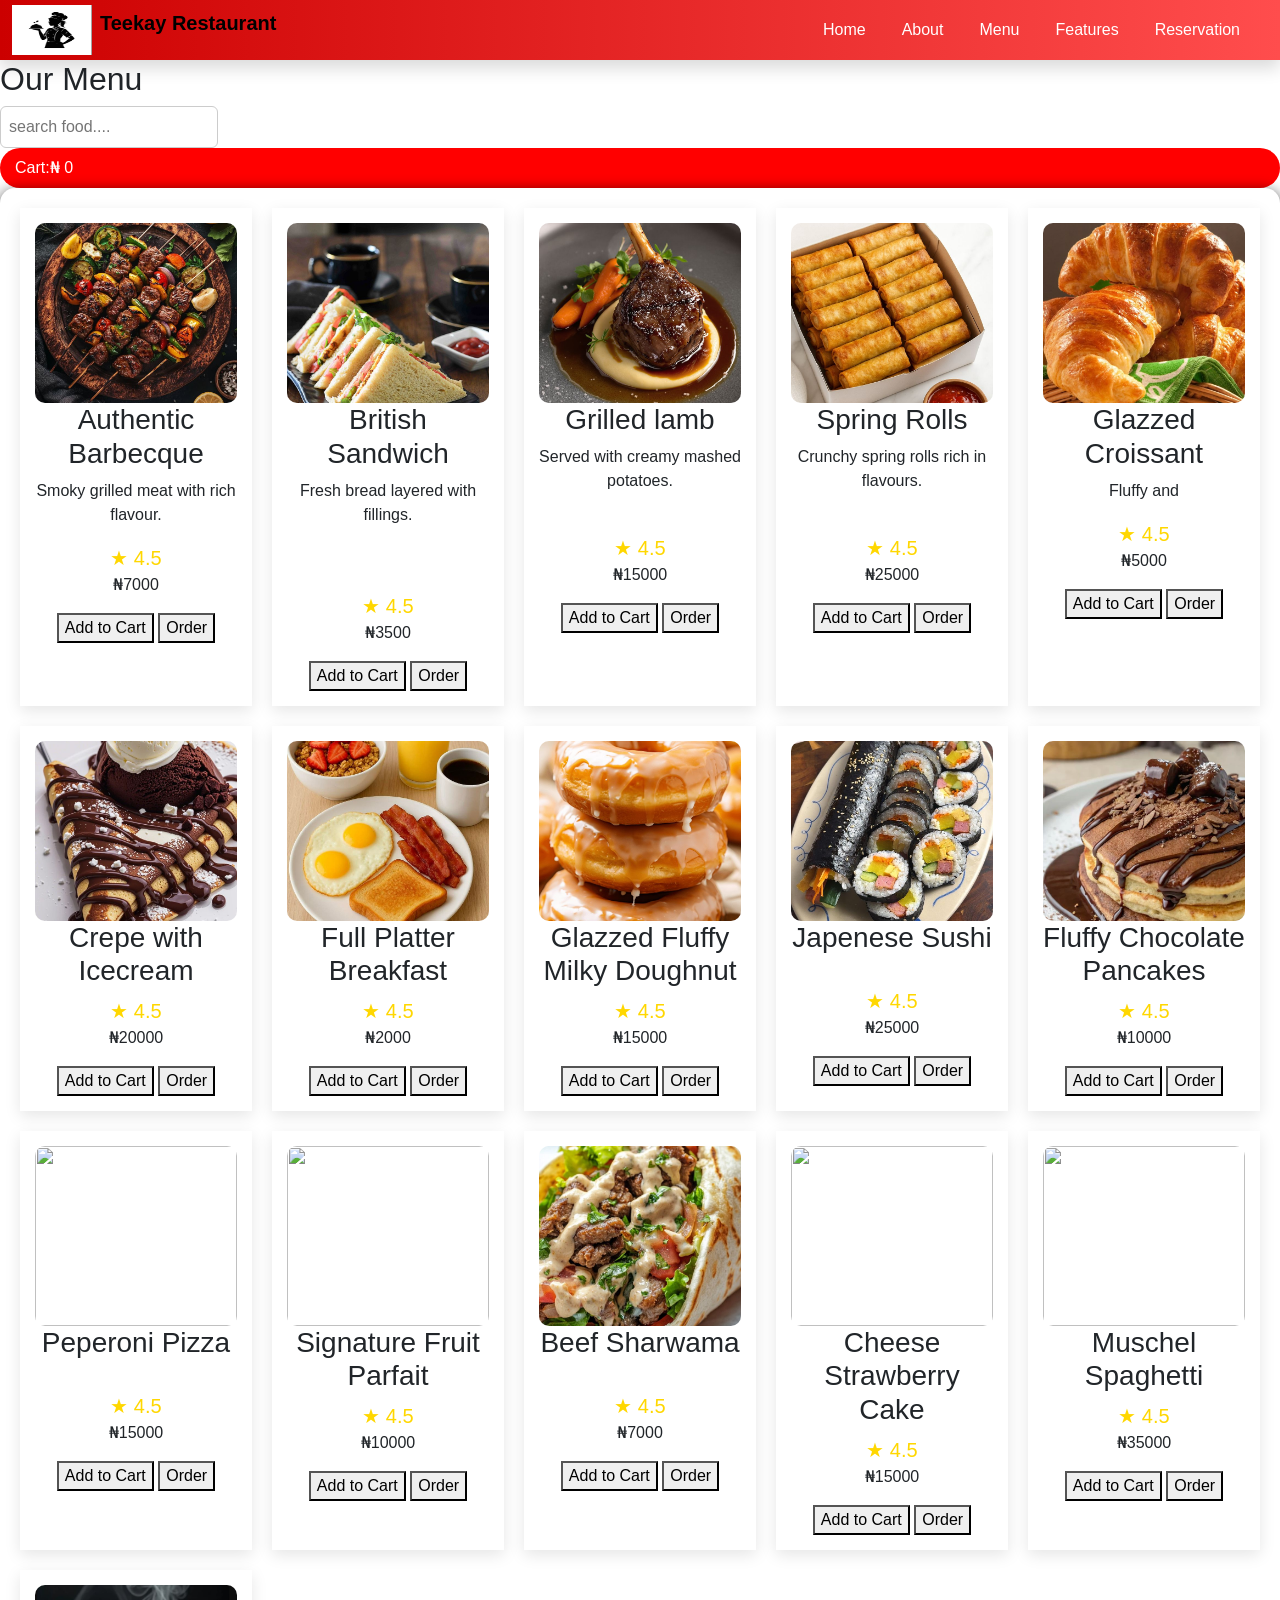
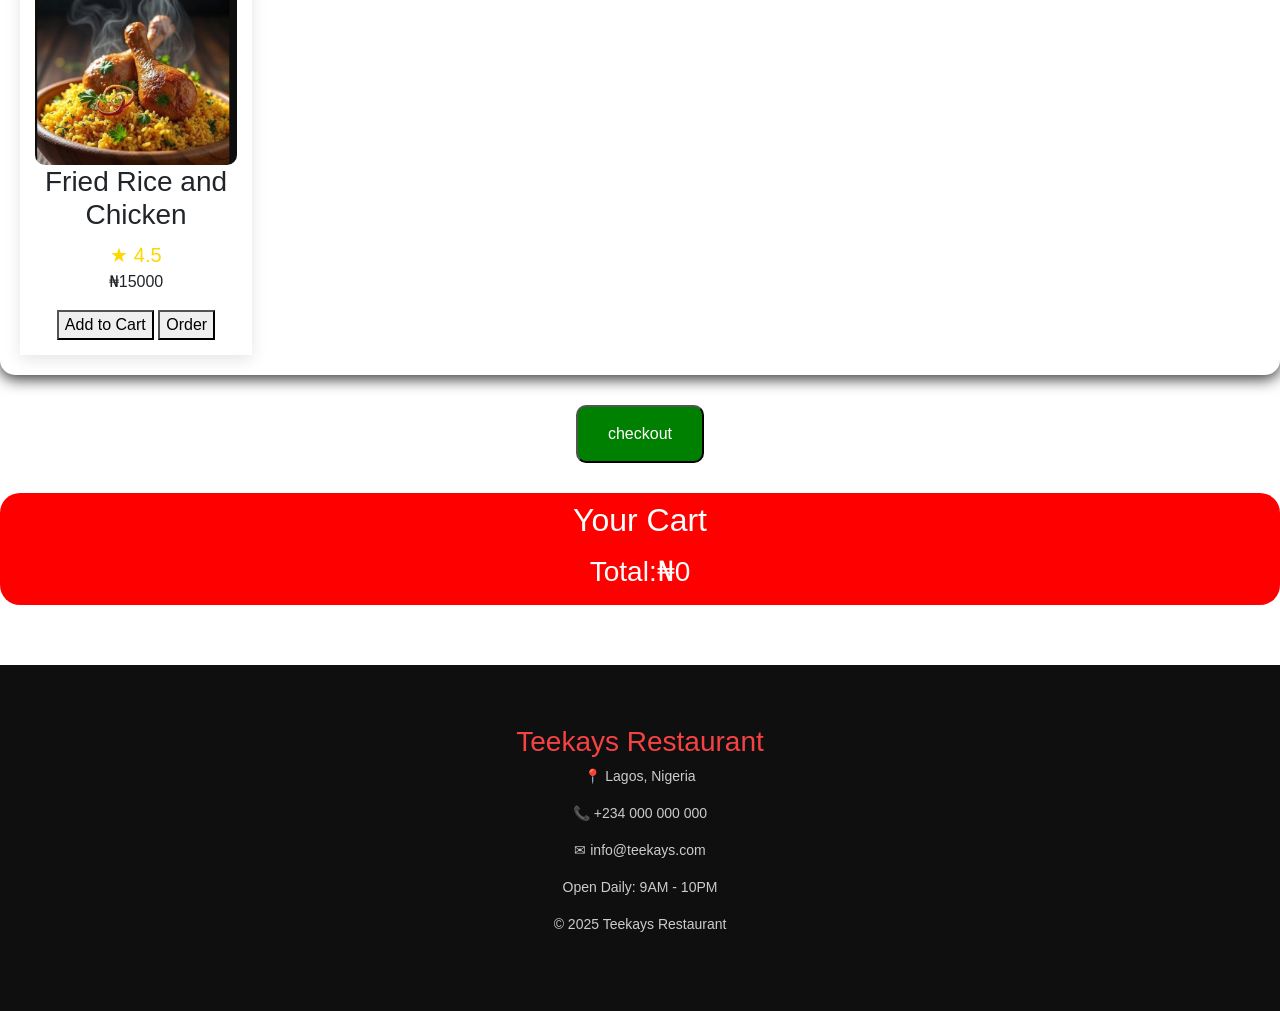
==== menu.html @ 7ffa9595 "Add files via upload" ====
<!DOCTYPE html>
<html lang="en">
<head>
<meta charset="UTF-8">
<title>Restaurant App</title>
<link href="https://cdn.jsdelivr.net/npm/bootstrap@5.3.8/dist/css/bootstrap.min.css" rel="stylesheet" integrity="sha384-sRIl4kxILFvY47J16cr9ZwB07vP4J8+LH7qKQnuqkuIAvNWLzeN8tE5YBujZqJLB" crossorigin="anonymous">
<link rel="stylesheet" href="style.css">
</head>

<body>

<header id="main-header">
 <nav class="navbar navbar-expand-lg shadow fixed-top">
  <div class="container-fluid">
    <!-- Logo + Brand -->
    <a class="navbar-brand d-flex align-items-center" href="#">
      <img src="Screenshot_8-4-2026_14441_.jpeg" alt="Logo" width="80" height="50" class="me-2">
      <span class="header-title">Teekay Restaurant</span>
    </a>

    <!-- Centered nav items -->
    <div class="navbar-collapse justify-content-center" id="navbarNav">
      <ul class="navbar-nav ms-auto">
        <li class="nav-item"><a class="nav-link " href="index.html">Home</a></li>
        <li class="nav-item"><a class="nav-link" href="about.html">About</a></li>
        <li class="nav-item"><a class="nav-link" href="menu.html">Menu</a></li>
        <li class="nav-item"><a class="nav-link" href="features.html">Features</a></li>
        <li class="nav-item"><a class="nav-link" href="reservation.html">Reservation</a></li>
      </ul>
    </div>
  </div>
</nav>
</header>
 
<div id="menu-header">
  <h2>Our Menu</h2>
  <div class="search-box">
  <input type="text" placeholder="search food....">
  <div class="cart">Cart:₦ <span id="total">0</span>
  </div>
</div>
</div>
<section class="menu-section">


  <div class="menu-container" id="menu">

    <div class="item main" data-name="Barbecque">
      <img src="menu 1.jpg" alt="">
      <h3>Authentic Barbecque</h3>
      <p class="desc">Smoky grilled meat with rich flavour.</p>
      <div class="rating">
    ★ 4.5
     </div>
      <p>₦7000</p>
      <button onclick="addToCart(Aunthentic,3500)"> Add to Cart</button>
      <button onclick="orderWhatsapp(Aunthentic,3500)">Order</button>
    </div>

 <div class="item main" data-name="Sandwich">
      <img src="menu 2.jpg" alt="">
      <h3>British Sandwich</h3>
      <p class="desc">Fresh bread layered with fillings.</p>
      <br>
      <br>
      <div class="rating">
    ★ 4.5
     </div>
      <p>₦3500</p>
      <button onclick="addToCart(British,3500)"> Add to Cart</button>
      <button onclick="orderWhatsapp(Aunthentic,3500)">Order</button>
    </div>

 <div class="item main" data-name="lamb">
      <img src="menu 3.jpg" alt="">
      <h3>Grilled lamb</h3>
      <p class="desc">Served with creamy mashed potatoes.</p>
      <br>
      <div class="rating">
    ★ 4.5
     </div>
      <p>₦15000</p>
      <button onclick="addToCart(lamb ,15000)"> Add to Cart</button>
      <button onclick="orderWhatsapp(Aunthentic,3500)">Order</button>
    </div>

 <div class="item main" data-name="rolls">
      <img src="menu 10.jpg" alt="">
      <h3>Spring Rolls</h3>
      <p class="desc">Crunchy spring rolls rich in flavours.</p>
      <br>
      <div class="rating">
    ★ 4.5
     </div>
      <p>₦25000</p>
      <button onclick="addToCart(spring ,25000)"> Add to Cart</button>
      <button onclick="orderWhatsapp(Aunthentic,3500)">Order</button>
    </div>

<div class="item main" data-name="Croissant">
      <img src="menu 7.jpg" alt="">
      <h3>Glazzed Croissant</h3>
      <p class="desc">Fluffy and </p>
      <div class="rating">
    ★ 4.5
     </div>
      <p>₦5000</p>
      <button onclick="addToCart(Croissant,5000)"> Add to Cart</button>
      <button onclick="orderWhatsapp(Aunthentic,3500)">Order</button>
    </div>


    <div class="item main">
      <img src="menu 8.jpg" alt="">
      <h3>Crepe with Icecream</h3>
      <div class="rating">
    ★ 4.5
     </div>
      <p>₦20000</p>
      <button onclick="addToCart(Crepe,20000)"> Add to Cart</button>
      <button onclick="orderWhatsapp(Aunthentic,3500)">Order</button>
    </div>


    <div class="item main">
      <img src="menu 11.jpg" alt="">
      <h3>Full Platter Breakfast</h3>
      <div class="rating">
    ★ 4.5
     </div>
      <p>₦2000</p>
      <button onclick="addToCart(Breakfast,15000)"> Add to Cart</button>
      <button onclick="orderWhatsapp(Aunthentic,3500)">Order</button>
    </div>

<div class="item main">
      <img src="menu 12.jpg" alt="">
      <h3>Glazzed Fluffy Milky Doughnut</h3>
      <div class="rating">
    ★ 4.5
     </div>
      <p>₦15000</p>
      <button onclick="addToCart(Doughnut,15000)"> Add to Cart</button>
 <button onclick="orderWhatsapp(Aunthentic,3500)">Order</button>
    </div>

     <div class="item main">
      <img src="menu 14.jpg" alt="">
      <h3>Japenese Sushi</h3>
      <br>
      <div class="rating">
    ★ 4.5
     </div>
      <p>₦25000</p>
      <button onclick="addToCart(Sushi,25000)"> Add to Cart</button>
    <button onclick="orderWhatsapp(Aunthentic,3500)">Order</button>
    </div>
 
   <div class="item main">
      <img src="menu 16.jpg" alt="">
      <h3>Fluffy Chocolate Pancakes</h3>
      <div class="rating">
    ★ 4.5
     </div>
      <p>₦10000</p>
      <button onclick="addToCart(Pancakes,10000)"> Add to Cart</button>
    <button onclick="orderWhatsapp(Aunthentic,3500)">Order</button>
    </div>

 <div class="item main">
      <img src="menu 18.jpg" alt="">
      <h3>Peperoni Pizza</h3>
      <br>
      <div class="rating">
    ★ 4.5
     </div>
      <p>₦15000</p>
      <button onclick="addToCart(pizza,15000)"> Add to Cart</button>
    <button onclick="orderWhatsapp(Aunthentic,3500)">Order</button>
    </div>

 <div class="item main">
      <img src="menu 21.jpg" alt="">
      <h3>Signature Fruit Parfait</h3>
      <div class="rating">
    ★ 4.5
     </div>
      <p>₦10000</p>
      <button onclick="addToCart(parfait,10000)"> Add to Cart</button>
    <button onclick="orderWhatsapp(Aunthentic,3500)">Order</button>
    </div>

     <div class="item main">
      <img src="menu 23.jpg" alt="">
      <h3>Beef Sharwama</h3>
      <br>
      <div class="rating">
    ★ 4.5
     </div>
      <p>₦7000</p>
      <button onclick="addToCart(Sharwama,7000)"> Add to Cart</button>
    <button onclick="orderWhatsapp(Aunthentic,3500)">Order</button>
    </div>

     <div class="item main">
      <img src="menu 24.jpg" alt="">
      <h3>Cheese Strawberry Cake</h3>
      <div class="rating">
    ★ 4.5
     </div>
      <p>₦15000</p>
      <button onclick="addToCart(cake,15000)"> Add to Cart</button>
    <button onclick="orderWhatsapp(Aunthentic,3500)">Order</button>
    </div>

     <div class="item main">
      <img src="Muschel-Spaghetti in Tomatensugo.jpg" alt="">
      <br>
      <h3>Muschel Spaghetti</h3>
      <div class="rating">
    ★ 4.5
     </div>
      <p>₦35000</p>
      <button onclick="addToCart(Sphagetti,35000)"> Add to Cart</button>
    <button onclick="orderWhatsapp(Aunthentic,3500)">Order</button>
    </div>

 <div class="item main">
      <img src="teekay 6.jpeg" alt="">
      <h3>Fried Rice and Chicken</h3>
      <div class="rating">
    ★ 4.5
     </div>
      <p>₦15000</p>
      <button onclick="addToCart(Rice,15000)"> Add to Cart</button>
    <button onclick="orderWhatsapp(Aunthentic,3500)">Order</button>
    </div>

 </div>
</section>

<button class="checkout" onclick="checkout()">checkout</button>

<!---Cart Section-->
<section class="cart">
  <h2>Your Cart</h2>
<ul id="cart-items"></ul>
<h3>Total:₦<span id="total">0</span> </h3> 
</section>  
<footer class="footer">

<h3>Teekays Restaurant</h3>

<p>📍 Lagos, Nigeria</p>
<p>📞 +234 000 000 000</p>
<p>✉ info@teekays.com</p>

<p>Open Daily: 9AM - 10PM</p>

<p>© 2025 Teekays Restaurant</p>

</footer>
<script src="script.js"></script>
</body>
</html>
---- style.css ----
body {
  margin: 0;
  padding: 0;
  font-family: arial,sans-serif;
  box-sizing: border-box;
}
/* Header with red, white, black stripes */
.header {
  height: 120px;
  color: #fff;
  display: flex;
  align-items: center;
  justify-content: center;
  font-size: 2rem;
  font-weight: bold;
 text-align: center;
  padding: 30px 0;
  /* Start with stripes */
  background: #0e0e0e;
scroll-behavior: smooth;
  animation: headerTransform 12s infinite;
  transition: background 2s ease-in-out, border-bottom 2s ease-in-out;
  position: sticky;
  top: 0;
  z-index: 1000;
  box-shadow: 0 2px 10px rgba(0,0,0,0.1);
}
.header .scrolled{
  background: rgba(0, 0, 0, 0.95);
  box-shadow: 0 10px 20px rgba(0,0,0,0.5);
}

/* Span for header title */
.header-title {
  display: block;
  font-size: 20px;
  font-weight: bold;
  color: black; /* Red text to complement the theme */
  margin-bottom: 15px;
}

.navbar{
  background: linear-gradient(to right,#cc0000,#ff4d4d); 
  display: flex;
  justify-content: space-between;
  padding: 10px 15px;
  gap: 20px;
  box-shadow: 0 2px 10px rgba(0,0,0,0.2);
}
.navbar-collapse{
  display: flex;
  flex-grow: 1;
  justify-content: flex-end;
}
.navbar .nav-link{
  color: white;
  margin-right: 20px;
}
.navbar .nav-link:hover{
  color: gold;
}
.navbar-nav{
  flex-direction: row;
  overflow-x: auto;
  white-space: nowrap;
  display: flex;
  flex-wrap: nowrap;
}
@media(max-width: 768px){
  .navbar{
    gap: 15px;
  }
  .navbar-brand{
    margin-right: 10px;
  }
}
.logo{
  width: 50px;
  margin-right: 10px;
}
.carousel-item{
  position: relative;
}
.carousel-item img{
  height: 500px;
  object-fit: cover;
}
.caption{
  position: absolute;
  top: 50%;
  left: 50%;
  transform: translate(-50%, -50% );
  color: white;
  font-size: 35px;
  font-weight: bold;
}
.hero img{
  height: 80vh;
  object-fit: cover;
}
.card{
  border: none;
  box-shadow: 0 4px 15px rgba(0, 0, 0, 0.1);
  transition: 0.3s;
  display: flex;
  flex-direction: column;
  justify-content: space-between;
  height: 100%;
}
.card img{
  height: 250px;
  object-fit:cover ;
}
.card:hover{
  transform: translateY(-10px);
  box-shadow: 0 8px 25px rgba(0, 0, 0, 0.2);
}
.footer{
  background: #111;
  color: white;
  padding: 20px;
  margin-top: 40px;
}
.btn-danger{
  background: #ff6600;
  border: none;
  padding: 12px 25px;
  border-radius: 25px;
  font-size: 18px;
}
.btn-danger:hover{
  background: #8b0000;
}


/* Navbar */
.navbar {
    position: sticky;
    top: 0;
    width: 100%;
    background-color: rgba(192,57,43,0.95);
    padding: 0px;
    z-index: 1000;
    box-shadow: 0 2px 5px rgba(0,0,0,0.2);
    left: 0;
}

.nav-container {
    display: flex;
    justify-content: space-between;
    align-items: center;
    max-width: 1200px;
    margin: auto;
}

.nav-container .logo {
    font-size: 24px;
    font-weight: bold;
    color: white;
    text-decoration: none;
}

.nav-links {
    list-style: none;
    display: flex;
    gap: 20px;
    margin: 0;
    padding: 0;
}

.nav-links li a {
    color: white;
    text-decoration: none;
    font-size: 18px;
    transition: 0.3s;
}

.nav-links li a:hover {
    color: #f1c40f;
    transform: scale(1.05);
}

/* ---------------- Hero Section ---------------- */
.hero-section {
    background-image: url('../images/hero-background.jpg');
    background-size: cover;
    background-position: center;
    position: relative;
    height: 100vh;
    display: flex;
    align-items: center;
    justify-content: center;
}

.hero-section .overlay {
    background-color: rgba(0,0,0,0.5);
    padding: 50px 20px;
    border-radius: 10px;
    text-align: center;
    max-width: 800px;
}

.hero-text {
    opacity: 0;
    transform: translateY(50px);
    transition: all 1s ease-out;
}

.hero-text.visible {
    opacity: 1;
    transform: translateY(0);
}

.hero-text h1 {
    font-size: 48px;
    margin-bottom: 20px;
}

.hero-text p {
    font-size: 20px;
    margin-bottom: 30px;
    line-height: 1.6;

}

#hero-cta-btn {
    display: inline-block;
    padding: 15px 35px;
    background-color: #e74c3c;
    color: white;
    border: none;
    cursor: pointer;
    font-size: 18px;
    border-radius: 5px;
    transition: all 0.3s ease;
    transform: scale(0);
}

#hero-cta-btn.visible {
    transform: scale(1);
}

#hero-cta-btn:hover {
    background-color: #c0392b;
}
.hero-cta-btn:active{
  transform: scale(0.95);
  background: #a85c1a;

}
.hero-cta-btn:focus {
  outline: none;
  box-shadow: 0 0 0 3px rgba(230 126 34 0.4);
}
  /* FOOTER */

.footer{
background:#000;
color:#777;
text-align:center;
padding:20px;
margin-top:60px;
font-size: 14px;
}

.zero{
   background-image: url(restaurant\ view.jpg);
    background-size: cover;
    background-position: center;
  position: relative;
    padding: 120px 20px;
}

  .overlay{
 background-color: rgba(0,0,0,0.6);
    color: white;
    padding: 40px;
    border-radius: 10px;
    max-width: 800px;
    margin: auto;
    text-align: center;
  
  }
  
.booking-form{
  display: flex;
  gap: 10px;
  margin-top: 20px;
  flex-wrap: wrap;
  justify-content: center;
}
.booking-form input,
.booking-form select{
  padding: 10px;
  border: none;
  border-radius: 5px;
}
.booking-form button{
  padding: 10px 20px;
  background: #e74c3c;
  color: white;
  border: none;
  border-radius: 5px;
  cursor: pointer;
}
.booking-form button :hover{
  background: #c0392b;
}

.footer{
  background: #0f0f0f;
  color: #fff;
  padding: 60px 20px;
}
.footer-container{
  display: flex;
  justify-content: space-between;
  flex-wrap: wrap;
  gap: 40px;
}
.footer h2, .footer h3{
  color:#f54242;
}
.footer p{
  color: #ccc;}


  .whatsapp-btn{
  display: inline-block;
  margin-top: 10px;
  padding: 10px 15px;
  background: #25D366;
  color: #fff;
  text-decoration: none;
  border-radius: 6px;
  justify-content: space-between;
}

.footer-bottom{
  text-align: center;
  margin-top: 40px;
  border-top: 1px solid #333;
  padding-top: 15px;
  color: #777;
}


.menu-container{
  display: grid;
  grid-template-columns:repeat(auto-fit,minmax(220px, 1fr));
  gap:20px;
padding: 20px;
border-radius: 15px;
overflow: hidden;
box-shadow: 0 4px 15px rgba(0,0,0,0.8);
transition: 0.3s ease;
}
.item{
  background: #fff;
  padding: 15px;
  border-radius: 1opx;
  box-shadow: 0 5px 15px rgba(0, 0, 0, 0.1);
  text-align: center;
  gap: 25px;
  opacity: 0;
transform: translateY(20px);
animation: fadeIn 0.5s forwards;
}
@keyframes fadeIn {
  to{
    opacity: 1;
    transform: translateY(0);
  }
}
.menu-container:hover{
  transform: translateY(-5px);
  box-shadow: 0 10px 25px rgba(0,0,0,0.15);
}
.menu-header{
  display: flex;
  justify-content: center;
  position: sticky;
  top: 0;
  z-index: 100;
  background: #fff;
  padding: 15px 30px;
  justify-content: space-between;
  align-items:center;
box-shadow: 0 2px 10px rgba(0,0,0,0.1);
}
.menu-header h2{
  margin: 0;
}
.cart{
  background: red;
  color: white;
  padding: 8px 15px;
  border-radius: 20px;
}
.cart h2,h3{
  justify-content: center;
  align-items: center;
  text-align: center;
}
.item img{
  width: 100%;
  height:180px;
  object-fit: cover;
  border-radius: 10px;
}
.search-box input{
  padding: 8px;
  border-radius: 6px;
  border: 1px solid #ccc;
}
.button{
  padding: 10px;
  background: #e74c3c;
  color: white;
  border: none;
  border-radius: 5px;
  cursor: pointer;
  margin-top: 10px;
  transition: all 0.3s ease;
}
.button:hover{
  background: #c0392b;
transition: translatey(-2px);
}
.button:active{
  transform: scale(0.95);
  background: #a85c1a;

}
.add-btn{
  background: red;
  color: whitesmoke;
}
.order-btn{
  background: #222;
  color: white;
}
#cart-items{
  list-style: none;
  padding: 0;
}
.section-title{
  font-size: 32px;
  margin-bottom: 10px;
  color: #222;
  align-items:center;
  justify-content: center;
  text-align: center;
}
.section-subtitle{
  color: #666;
  margin-bottom: 40px;
  align-items: center;
  justify-content: center;
  text-align: center;
}
.features{
  display: grid;
  grid-template-columns: repeat(auto-fit, minmax(250px, 1fr));
  gap: 20px;
  padding: 60px 10%;
}
.feature-card{
  background:padding-box;
  padding: 25px;
  border-radius: 12px;
  transition: 0.3s ease;
  border: 1px solid red;
}
.feature-card:hover{
  transform: translateY(-8px);
  border-color: brown;
}
.cta{
  text-align: center;
  padding: 60px 20px;
  background: border-box;
}
.cta h2{
  margin-bottom: 20px;
}
.cta button{
  padding: 12px 25px;
  border: none;
  background: red;
  color: black;
  font-size: 16px;
  border-radius: 6px;
  cursor: pointer;
  transition: 0.3s;
}

.cta button:hover{
  background: #e63b3b;
}

/* ---------------- About Section ---------------- */
.fade-in{
  opacity: 1;
  transform: translateY(4opx);
  transition: all 0.8s ease;
}
.fade-in.visible{
  opacity: 1;
  transform: translateY(0);
}

.about-section-bg {
    background-image: url(restaurant\ view.jpg);
    background-size: cover;
    background-position: center;
  position: relative;
    padding: 120px 20px;
}



.about-section-bg p.show{
  opacity: 1;
  transform: translateY(0);
}

.about-section-bg .overlay {
    background-color: rgba(0,0,0,0.6);
    color: white;
    padding: 40px;
    border-radius: 10px;
    max-width: 800px;
    margin: auto;
    text-align: center;
  
    
}
#about-text-container {
    opacity: 0;
    transform: translateY(50px);
    transition: all 1s ease-out;
    
}
.about-text-container.animate{
    opacity: 1;
        transform: translateY(0);}
.about-text-container p {
    margin-bottom: 20px;
    line-height: 1.8;
    font-size: 18px;
}

.tta-btn{
  background: skyblue;
  color: red;
  padding: 10px 20px;
  border-radius: 3px;
}
.tta-btn:hover{
 background-color: green;
}
/* ---------------- Chefs Section ---------------- */
.chefs-section {
    padding: 60px 20px;
    text-align: center;
    background-color: #fff8f0;
    color: #333;
}
.chefs-section h2 {
    font-size: 36px;
    margin-bottom: 40px;
    color: #8b0000;
}
.chefs-container {
    display: grid;
    grid-template-columns: repeat(3, 1fr);
    gap: 30px;
    max-width: 1000px;
    margin: auto;
}

.chef-card {
    background-color: white;
    border-radius: 10px;
    box-shadow: 0 5px 15px rgba(0,0,0,0.1);
    width: 250px;
    padding: 20px;
    transition: transform 0.3s;
}
.chef-card:hover {
    transform: translateY(-10px);
}
.chef-card img {
    width: 100%;
    border-radius: 10px;
    height: 300px;
    object-fit: cover;
}
.chef-card h3 {
    margin-top: 10px;
    color:#8b0000;
}
.chef-card p {
    font-size: 14px;
    line-height: 1.5;
    color: #555;
}
* Chefs Animation */
.animate-chefs {
    opacity: 0;
    transform: translateY(50px);
    transition: all 1s ease-out;
}
.animate-chefs.visible {
    opacity: 1;
    transform: translateY(0);
}

/* ---------------- Responsive ---------------- */
@media (max-width: 768px) {
    .hero-text h1 { font-size: 32px; }
    .hero-text p { font-size: 16px; }
    #hero-cta-btn { padding: 12px 25px; font-size: 16px; }

    .about-section-bg { padding: 60px 15px; }
    .about-section-bg .overlay { padding: 30px 15px; }
    .about-text-container p { font-size: 16px; }

    .chefs-container { flex-direction: column; align-items: center; }
    .chef-card { max-width: 80%; }

    .nav-links { gap: 15px; }
    .nav-links li a { font-size: 16px; }
}
  html{
    scroll-behavior: smooth;
  }
.checkout{
  display: block;
  margin: 30px auto;
  padding: 15px 30px;
  background: green;
  color: white;
  border-radius: 10px;
  cursor: pointer;
}
.input{
  display: block;
  margin: 10px auto;
  padding: 10px;
  width: 60%;
}
#cartBox{
  position: fixed;
  top: 10px;
  right: 10px;
  background: red;
  color: white;
  padding: 10px;
  border-radius: 15px;
}
.mero{
  padding: 60px 20px;
  max-width: 700px;
  margin: auto;
  text-align: center;
}
.mero h1{
  font-size: 42px;
  font-weight: 600;
  margin-bottom: 15px;
  color: #222;
}
.mero p{
  font-size: 18px;
  line-height: 1.6;
  color: #555;
}
.mero-btn{
  display: inline-block;
  margin-top: 20px;
  padding: 12px 25px;
  background: #ff6b00;
  color: #fff;
  box-sizing: 5px;
  text-decoration: none;
  transition: 0.3s ease;
}
.mero-btn:hover{
  background: #e65c00;
}
.rating{
  font-size: 20px;
color: #ffd700;
margin-top: auto;
}
.price{
  font-weight: bold;
  margin-top: 5px;
}
.zta-btn{
  display: inline-block;
  margin-top: 10px;
  padding: 10px 15px;
  background: yellow;
  color: black;
  text-decoration: none;
  border-radius: 6px;
  justify-content: space-between;
}
.zta-btn:hover{
  background-color: wheat;
}
.whatsapp-btn :hover{
 background-color: white;
}
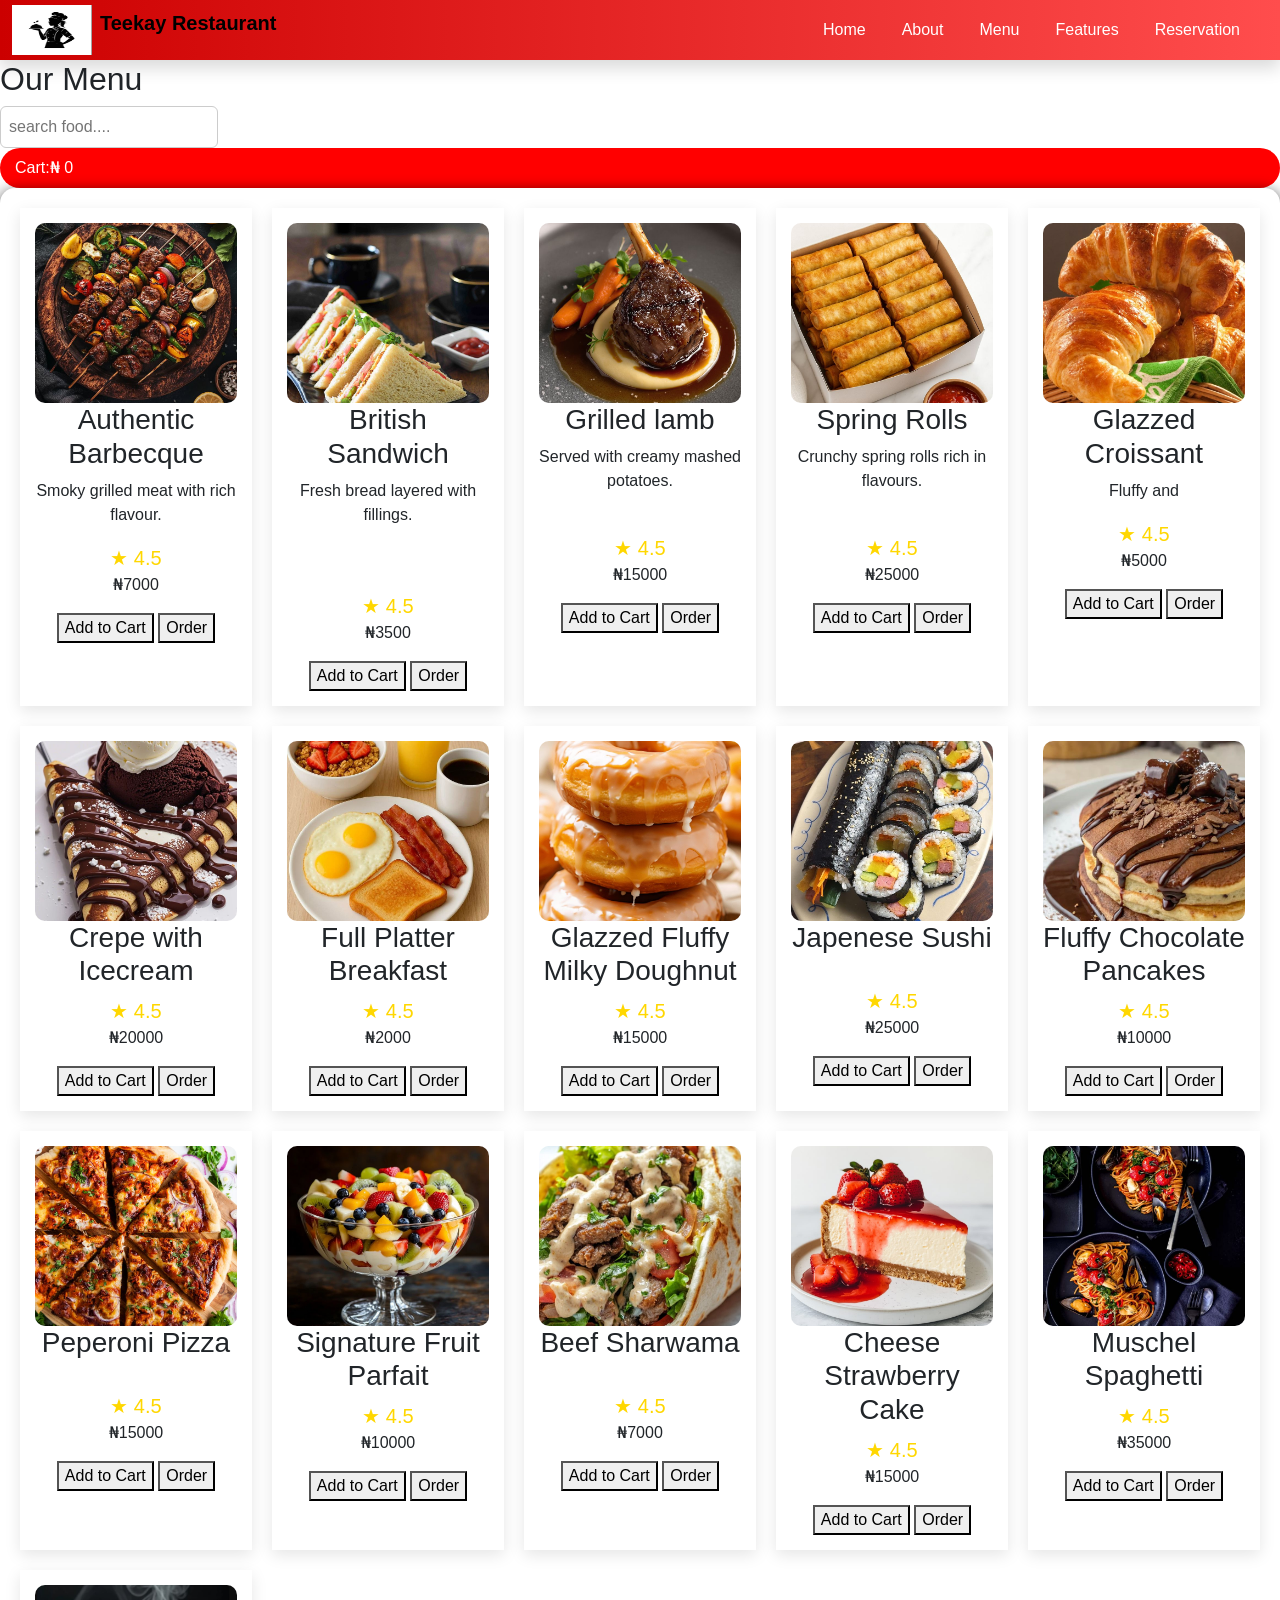
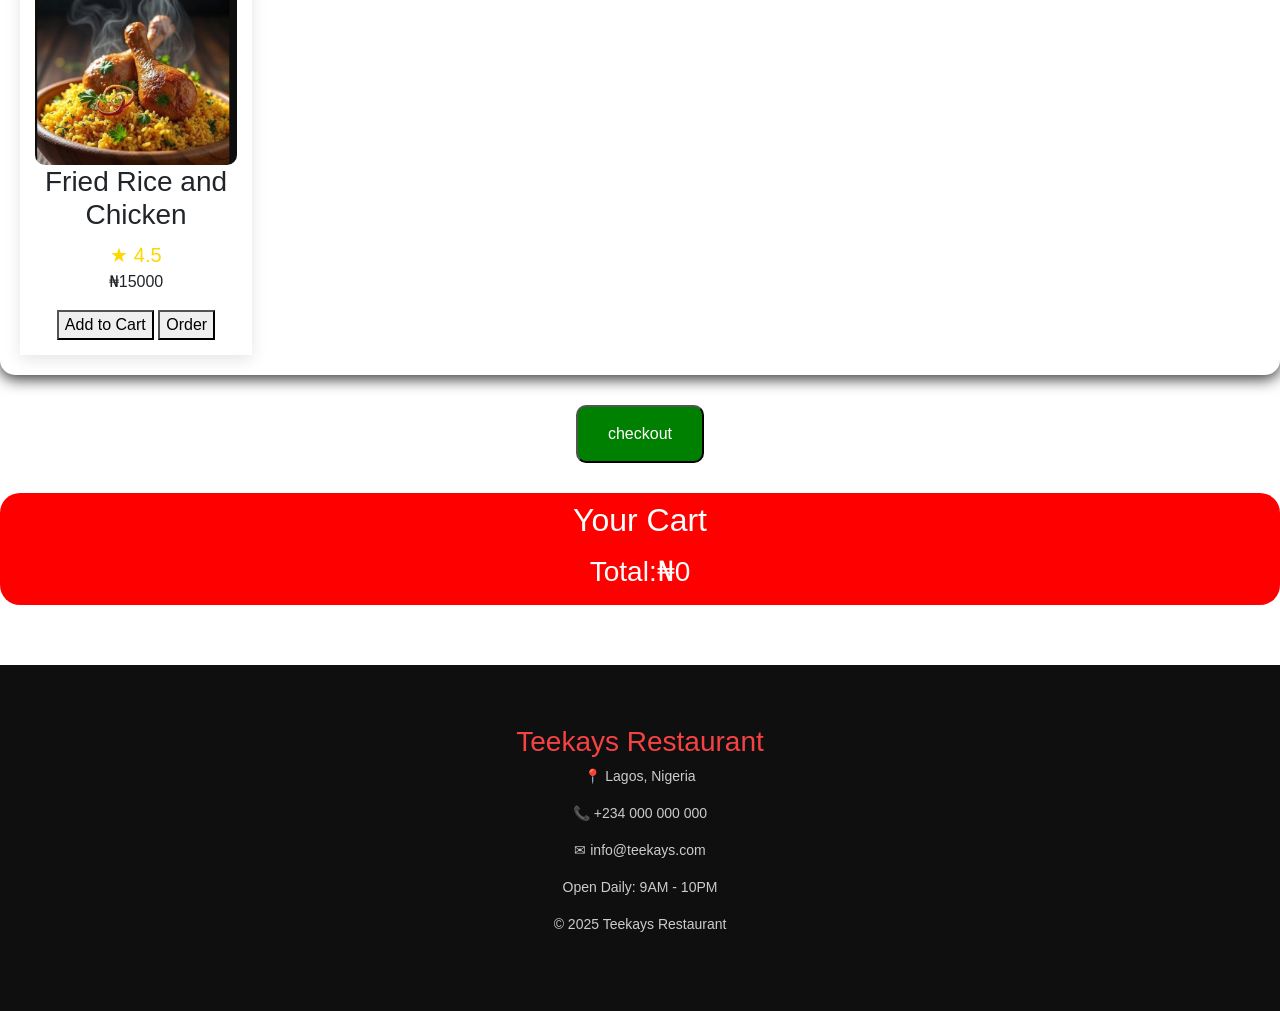
==== commit 828ae32a: "Add files via upload updated menu file" ====
--- a/menu.html
+++ b/menu.html
@@ -2,6 +2,7 @@
 <html lang="en">
 <head>
 <meta charset="UTF-8">
+<meta name="viewport" content="width=device-width,initial-scale=1.0">
 <title>Restaurant App</title>
 <link href="https://cdn.jsdelivr.net/npm/bootstrap@5.3.8/dist/css/bootstrap.min.css" rel="stylesheet" integrity="sha384-sRIl4kxILFvY47J16cr9ZwB07vP4J8+LH7qKQnuqkuIAvNWLzeN8tE5YBujZqJLB" crossorigin="anonymous">
 <link rel="stylesheet" href="style.css">
